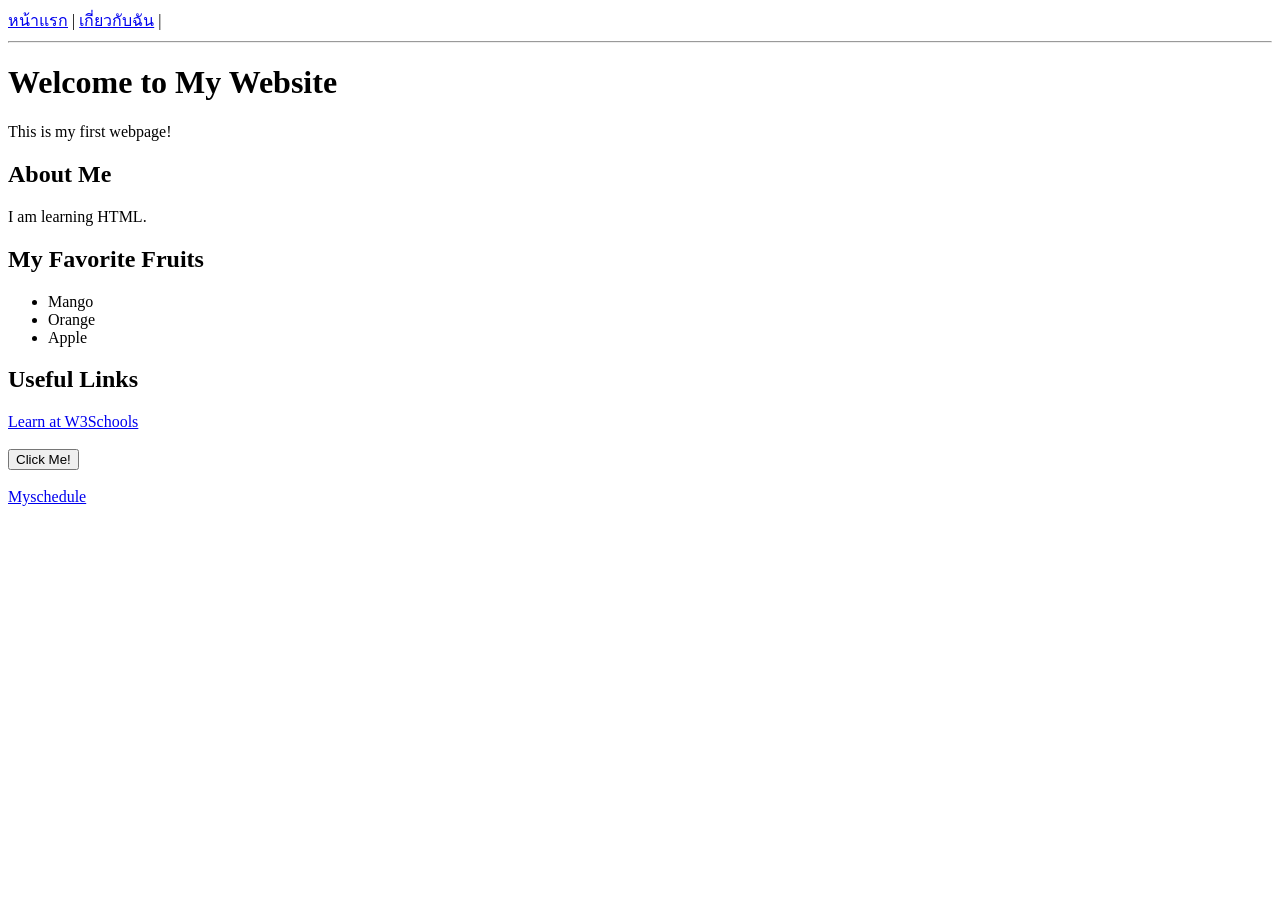
==== index.html @ 7ab22c1e "Rename Index.html to index.html" ====
<!DOCTYPE html>
<html>
<head>
    <meta charset="UTF-8">
    <title>Giftbox's Note</title>
</head>
<body>
    <nav>
        <a href="index.html">หน้าแรก</a> |
        <a href="aboutme.html">เกี่ยวกับฉัน</a> |
        <hr>
    </nav>
</body>
<body>
    <h1>Welcome to My Website</h1>
    <p>This is my first webpage!</p>
    
    <h2>About Me</h2>
    <p>I am learning HTML.</p>
    
    <h2>My Favorite Fruits</h2>
    <ul>
        <li>Mango</li>
        <li>Orange</li>
        <li>Apple</li>
    </ul>
    
    <h2>Useful Links</h2>
    <a href="https://www.w3schools.com">Learn at W3Schools</a>
    
    <br><br>
    <button>Click Me!</button>
    <br><br>
    
</body>
<body>
    <a href="https://pir-680710187.w3spaces.com/Myschedule.html">Myschedule</a>
</body>
</html>
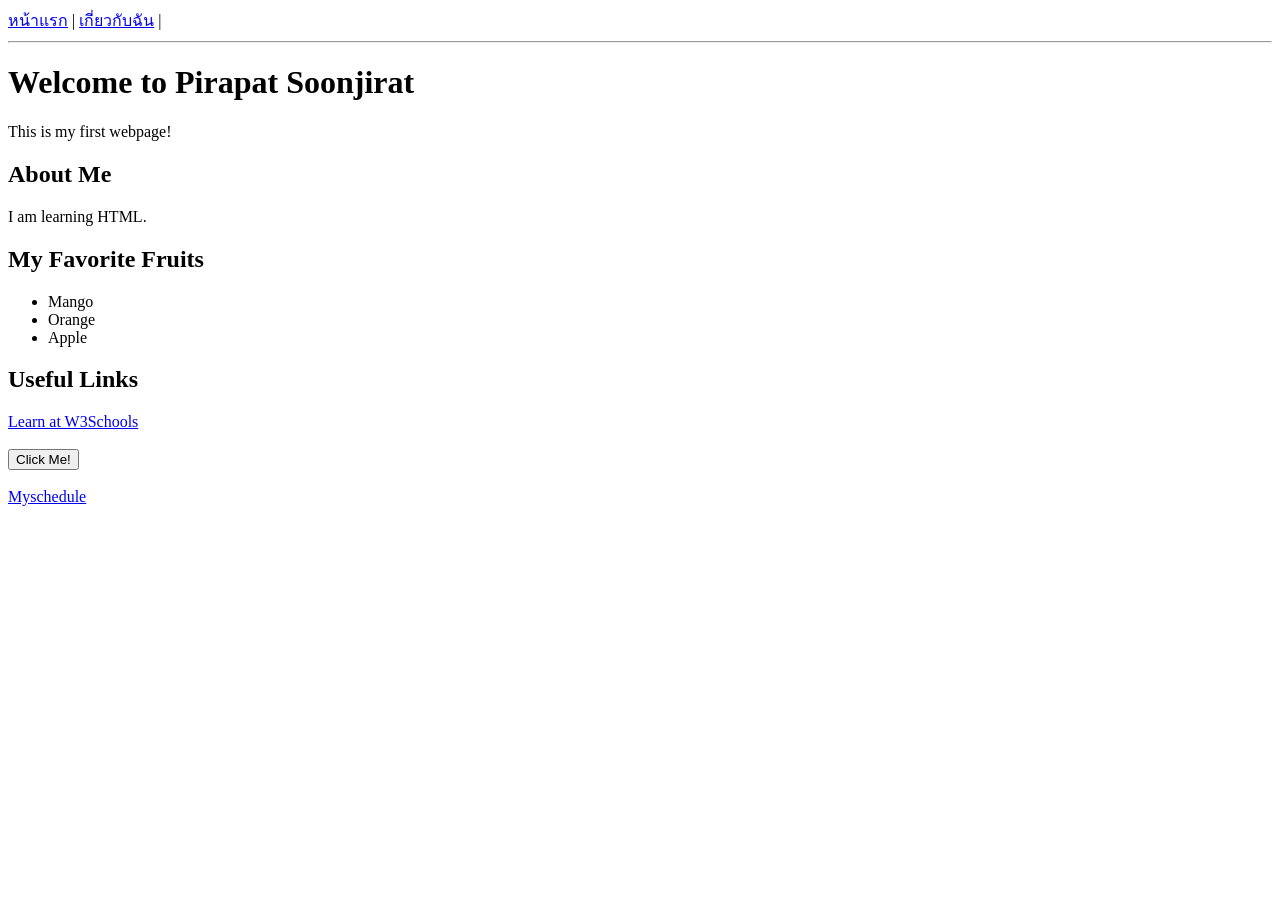
==== commit bb9fe1f2: "edit h1" ====
--- a/index.html
+++ b/index.html
@@ -12,7 +12,7 @@
     </nav>
 </body>
 <body>
-    <h1>Welcome to My Website</h1>
+    <h1>Welcome to Pirapat Soonjirat</h1>
     <p>This is my first webpage!</p>
     
     <h2>About Me</h2>
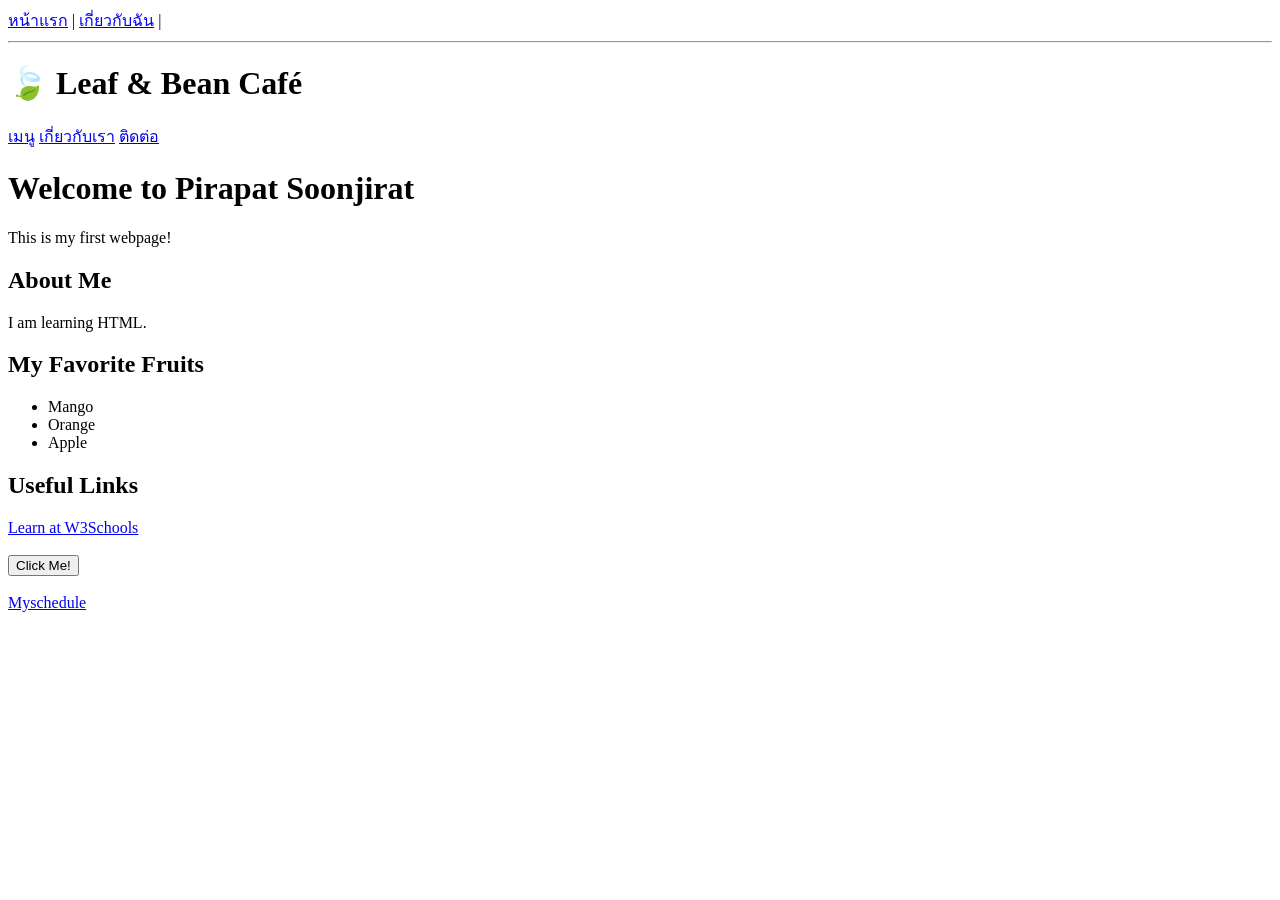
==== commit 50884cc4: "add header" ====
--- a/index.html
+++ b/index.html
@@ -2,7 +2,7 @@
 <html>
 <head>
     <meta charset="UTF-8">
-    <title>Giftbox's Note</title>
+    <title>Leaf & Bean Café</title>
 </head>
 <body>
     <nav>
@@ -12,6 +12,14 @@
     </nav>
 </body>
 <body>
+    <header>
+    <h1>🍃 Leaf & Bean Café</h1>
+    <nav>
+        <a href="#menu">เมนู</a>
+        <a href="#about">เกี่ยวกับเรา</a>
+        <a href="#contact">ติดต่อ</a>
+    </nav>
+</header>
     <h1>Welcome to Pirapat Soonjirat</h1>
     <p>This is my first webpage!</p>
     
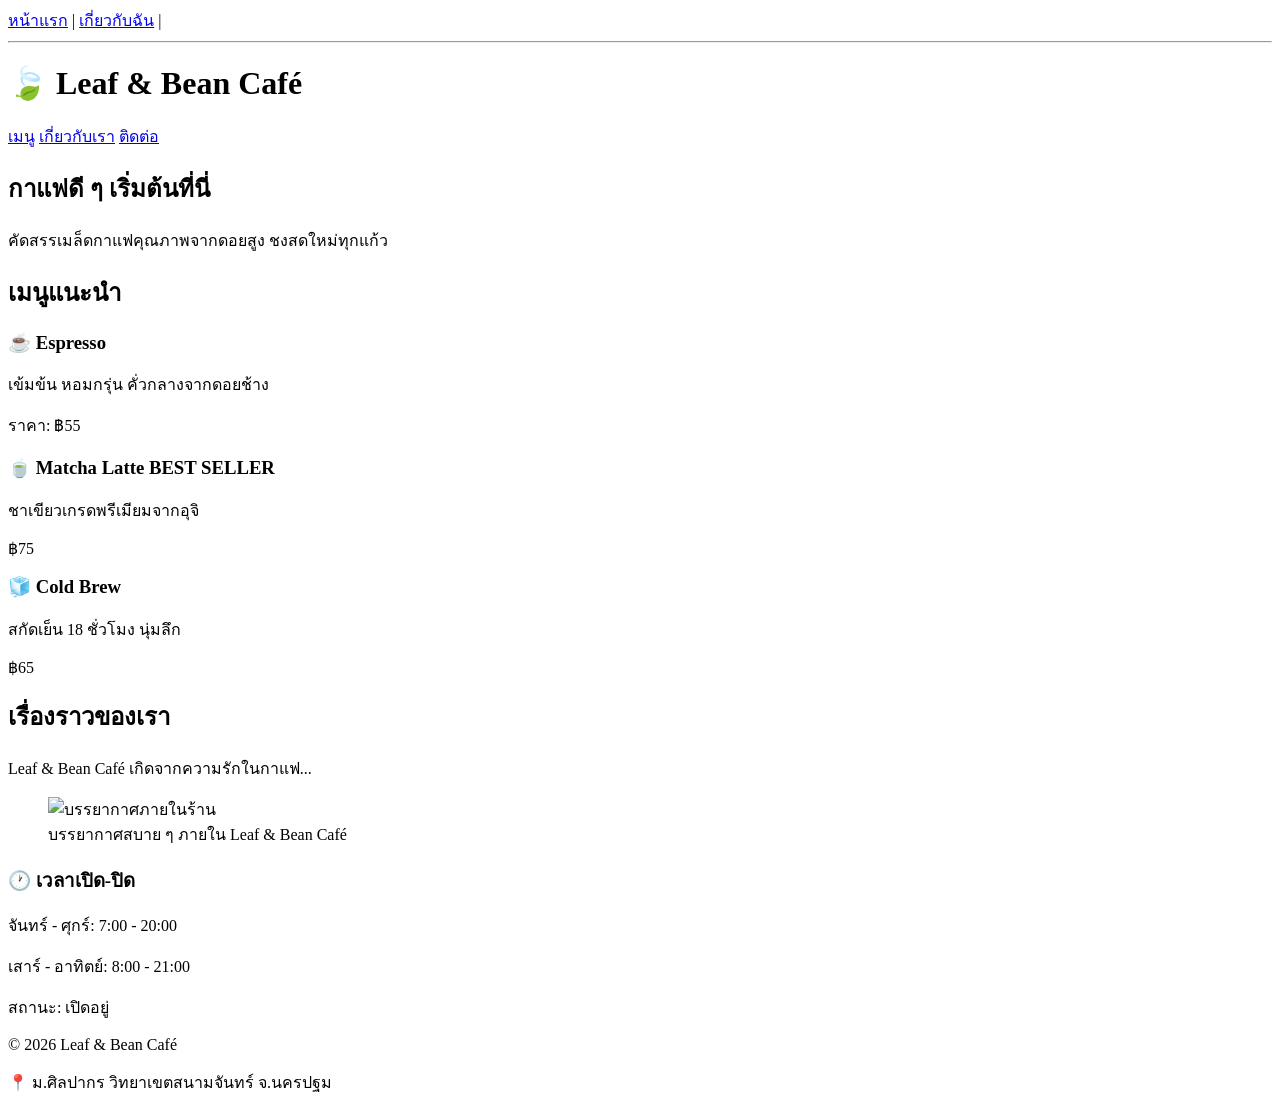
==== commit 5e14a196: "add more so more" ====
--- a/index.html
+++ b/index.html
@@ -1,9 +1,11 @@
 <!DOCTYPE html>
 <html>
+
 <head>
     <meta charset="UTF-8">
     <title>Leaf & Bean Café</title>
 </head>
+
 <body>
     <nav>
         <a href="index.html">หน้าแรก</a> |
@@ -11,37 +13,69 @@
         <hr>
     </nav>
 </body>
+
 <body>
     <header>
-    <h1>🍃 Leaf & Bean Café</h1>
-    <nav>
-        <a href="#menu">เมนู</a>
-        <a href="#about">เกี่ยวกับเรา</a>
-        <a href="#contact">ติดต่อ</a>
-    </nav>
-</header>
-    <h1>Welcome to Pirapat Soonjirat</h1>
-    <p>This is my first webpage!</p>
-    
-    <h2>About Me</h2>
-    <p>I am learning HTML.</p>
-    
-    <h2>My Favorite Fruits</h2>
-    <ul>
-        <li>Mango</li>
-        <li>Orange</li>
-        <li>Apple</li>
-    </ul>
-    
-    <h2>Useful Links</h2>
-    <a href="https://www.w3schools.com">Learn at W3Schools</a>
-    
-    <br><br>
-    <button>Click Me!</button>
-    <br><br>
-    
-</body>
-<body>
-    <a href="https://pir-680710187.w3spaces.com/Myschedule.html">Myschedule</a>
-</body>
-</html>
+        <h1>🍃 Leaf & Bean Café</h1>
+        <nav>
+            <a href="#menu">เมนู</a>
+            <a href="#about">เกี่ยวกับเรา</a>
+            <a href="#contact">ติดต่อ</a>
+        </nav>
+    </header>
+    <main>
+        <!-- ส่วน Hero -->
+        <section>
+            <h2>กาแฟดี ๆ เริ่มต้นที่นี่</h2>
+            <p>คัดสรรเมล็ดกาแฟคุณภาพจากดอยสูง ชงสดใหม่ทุกแก้ว</p>
+        </section>
+
+        <!-- ส่วนเมนู -->
+        <section id="drinkmenu">
+            <h2>เมนูแนะนำ</h2>
+            <!-- จะเพิ่มการ์ดเมนูใน Section 2 -->
+            <div>
+                <!-- การ์ดเมนูที่ 1 -->
+                <div class="card">
+                    <h3 class="card-title">☕ Espresso</h3>
+                    <p class="card-desc">เข้มข้น หอมกรุ่น คั่วกลางจากดอยช้าง</p>
+                    <p class="price">ราคา: <span>฿55</span>   </p>
+                </div >
+                <!-- การ์ดที่ 2 -->
+                <div class="card">
+                    <h3 class="card-title">🍵 Matcha Latte <span>BEST SELLER</span></h3>
+                    <p class="card-desc">ชาเขียวเกรดพรีเมียมจากอุจิ</p>
+                    <p class="price">฿75</p>
+                </div>
+                <!-- การ์ดที่ 3 -->
+                <div class="card">
+                    <h3 class="card-title">🧊 Cold Brew</h3>
+                    <p class="card-desc">สกัดเย็น 18 ชั่วโมง นุ่มลึก</p>
+                    <p class="price">฿65</p>
+                </div>
+            </div>
+        </section>
+
+        <!-- เรื่องราวร้าน — เนื้อหาอิสระ ใช้ <article> -->
+        <article id ="about">
+            <h2>เรื่องราวของเรา</h2>
+            <p>Leaf & Bean Café เกิดจากความรักในกาแฟ...</p>
+            <figure>
+                <img src="cafe-interior.jpg" alt="บรรยากาศภายในร้าน">
+                <figcaption>บรรยากาศสบาย ๆ ภายใน Leaf & Bean Café</figcaption>
+            </figure>
+        </article>
+    </main>
+    <aside>
+        <h3>🕐 เวลาเปิด-ปิด</h3>
+        <p>จันทร์ - ศุกร์: 7:00 - 20:00</p>
+        <p>เสาร์ - อาทิตย์: 8:00 - 21:00</p>
+        <p>สถานะ: <span>เปิดอยู่</span></p>
+    </aside>
+
+    <footer id = "contact">
+        <p>&copy; 2026 Leaf & Bean Café</p>
+        <p>📍 ม.ศิลปากร วิทยาเขตสนามจันทร์ จ.นครปฐม</p>
+    </footer>
+
+</html>
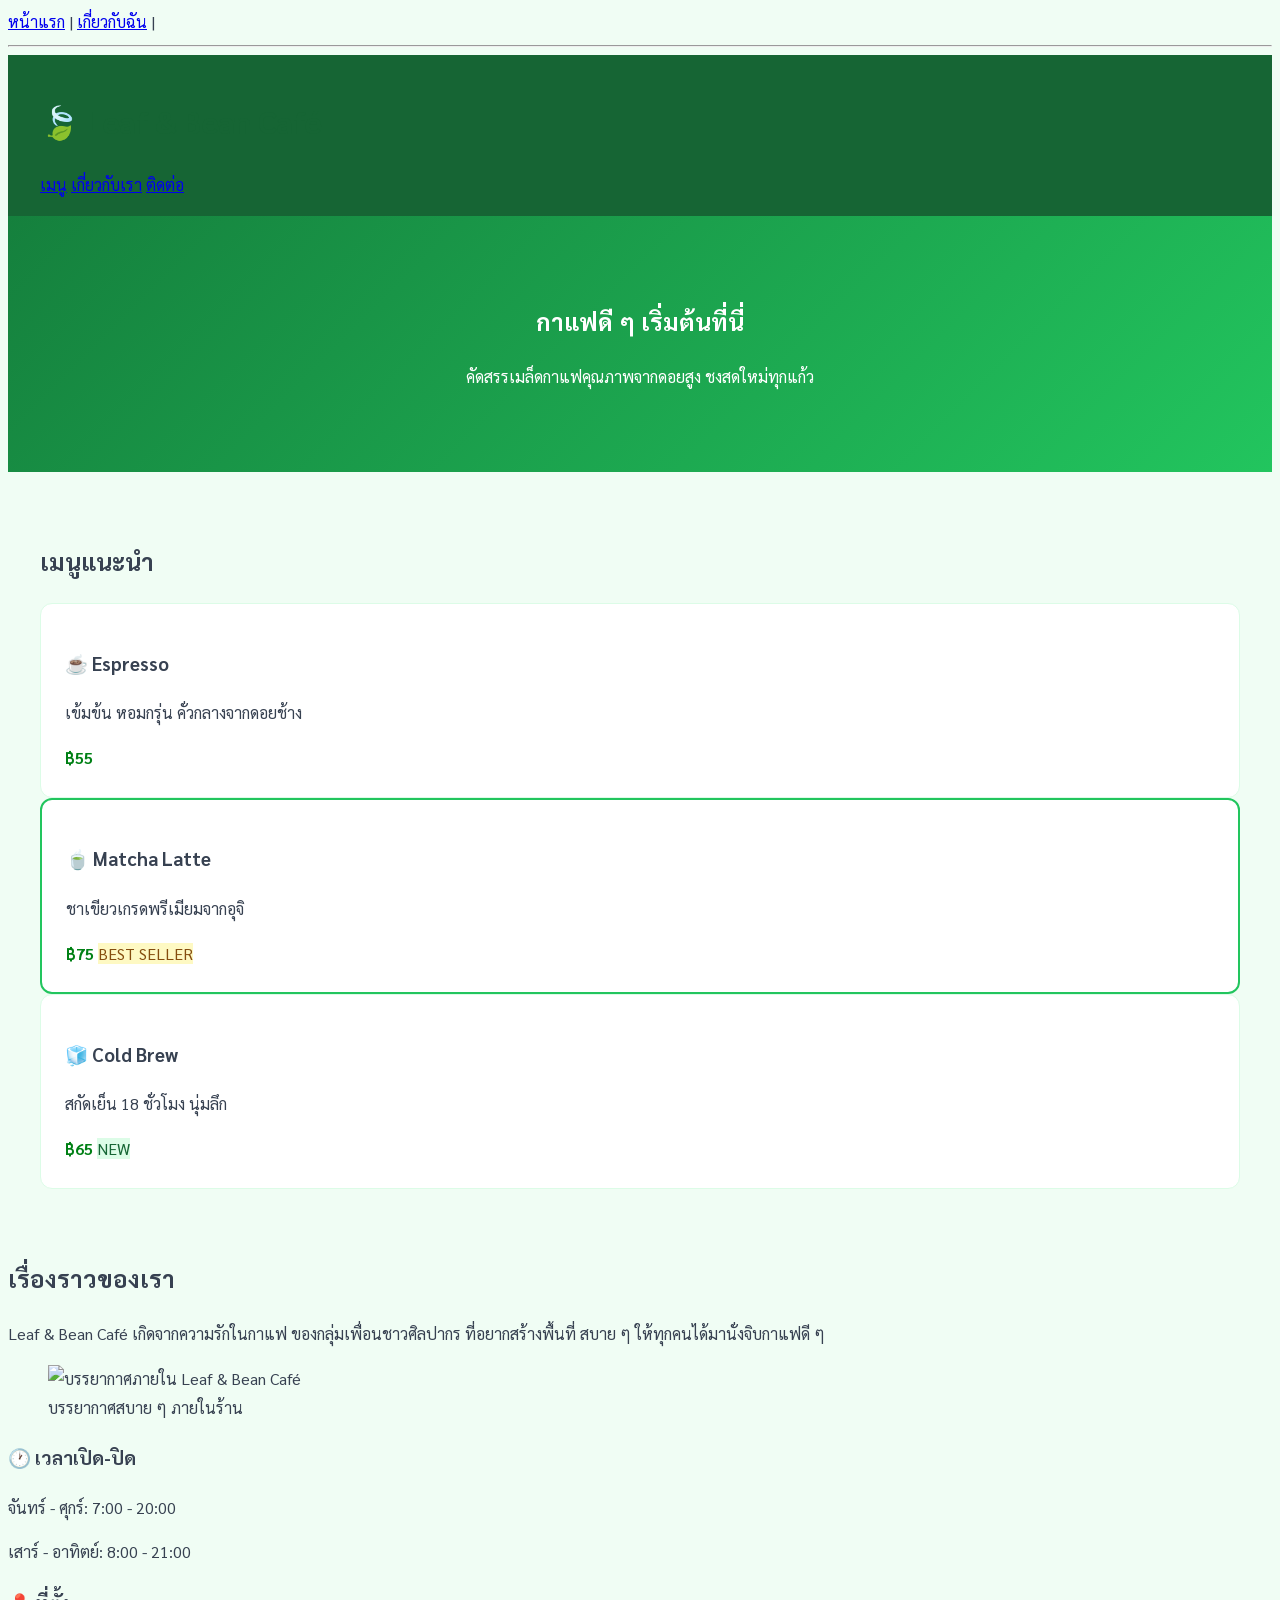
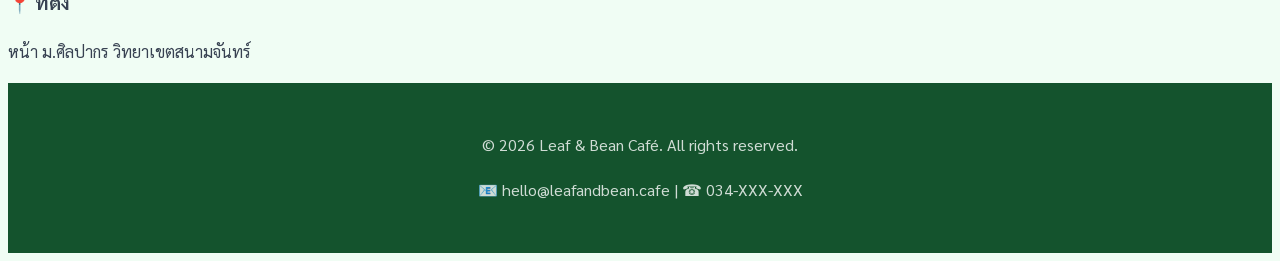
==== commit 40df4256: "basiccss" ====
--- a/index.html
+++ b/index.html
@@ -4,6 +4,12 @@
 <head>
     <meta charset="UTF-8">
     <title>Leaf & Bean Café</title>
+    <meta name="viewport" content="width=device-width, initial-scale=1.0">
+    <link rel="preconnect" href="https://fonts.googleapis.com">
+    <link href="https://fonts.googleapis.com/css2?family=Sarabun:wght@400;600;700&display=swap"
+        rel="stylesheet">
+    <link rel="stylesheet"
+        href="css/style.css">
 </head>
 
 <body>
@@ -15,67 +21,75 @@
 </body>
 
 <body>
-    <header>
-        <h1>🍃 Leaf & Bean Café</h1>
-        <nav>
+
+    <!-- ═══ Header ═══ -->
+    <header class="site-header" id="top">
+        <h1 class="logo">🍃 Leaf & Bean Café</h1>
+        <nav class="main-nav">
             <a href="#menu">เมนู</a>
             <a href="#about">เกี่ยวกับเรา</a>
             <a href="#contact">ติดต่อ</a>
         </nav>
     </header>
+
+    <!-- ═══ Main ═══ -->
     <main>
-        <!-- ส่วน Hero -->
-        <section>
+        <section class="hero-section">
             <h2>กาแฟดี ๆ เริ่มต้นที่นี่</h2>
             <p>คัดสรรเมล็ดกาแฟคุณภาพจากดอยสูง ชงสดใหม่ทุกแก้ว</p>
         </section>
 
-        <!-- ส่วนเมนู -->
-        <section id="drinkmenu">
-            <h2>เมนูแนะนำ</h2>
-            <!-- จะเพิ่มการ์ดเมนูใน Section 2 -->
-            <div>
-                <!-- การ์ดเมนูที่ 1 -->
+        <section id="menu">
+            <h2 class="section-title">เมนูแนะนำ</h2>
+            <div class="menu-grid">
                 <div class="card">
                     <h3 class="card-title">☕ Espresso</h3>
                     <p class="card-desc">เข้มข้น หอมกรุ่น คั่วกลางจากดอยช้าง</p>
-                    <p class="price">ราคา: <span>฿55</span>   </p>
-                </div >
-                <!-- การ์ดที่ 2 -->
-                <div class="card">
-                    <h3 class="card-title">🍵 Matcha Latte <span>BEST SELLER</span></h3>
+                    <span class="price">฿55</span>
+                </div>
+                <div class="card featured">
+                    <h3 class="card-title">🍵 Matcha Latte</h3>
                     <p class="card-desc">ชาเขียวเกรดพรีเมียมจากอุจิ</p>
-                    <p class="price">฿75</p>
+                    <span class="price">฿75</span>
+                    <span class="badge bestseller">BEST SELLER</span>
                 </div>
-                <!-- การ์ดที่ 3 -->
                 <div class="card">
                     <h3 class="card-title">🧊 Cold Brew</h3>
                     <p class="card-desc">สกัดเย็น 18 ชั่วโมง นุ่มลึก</p>
-                    <p class="price">฿65</p>
+                    <span class="price">฿65</span>
+                    <span class="badge new">NEW</span>
                 </div>
             </div>
         </section>
 
-        <!-- เรื่องราวร้าน — เนื้อหาอิสระ ใช้ <article> -->
-        <article id ="about">
-            <h2>เรื่องราวของเรา</h2>
-            <p>Leaf & Bean Café เกิดจากความรักในกาแฟ...</p>
-            <figure>
-                <img src="cafe-interior.jpg" alt="บรรยากาศภายในร้าน">
-                <figcaption>บรรยากาศสบาย ๆ ภายใน Leaf & Bean Café</figcaption>
-            </figure>
-        </article>
+        <div class="content-wrapper">
+            <article id="about">
+                <h2 class="section-title">เรื่องราวของเรา</h2>
+                <p>Leaf & Bean Café เกิดจากความรักในกาแฟ
+                ของกลุ่มเพื่อนชาวศิลปากร ที่อยากสร้างพื้นที่
+                สบาย ๆ ให้ทุกคนได้มานั่งจิบกาแฟดี ๆ</p>
+                <figure>
+                    <img src="cafe-interior.jpg"
+                         alt="บรรยากาศภายใน Leaf & Bean Café">
+                    <figcaption>บรรยากาศสบาย ๆ ภายในร้าน</figcaption>
+                </figure>
+            </article>
+
+            <aside class="sidebar">
+                <h3>🕐 เวลาเปิด-ปิด</h3>
+                <p>จันทร์ - ศุกร์: 7:00 - 20:00</p>
+                <p>เสาร์ - อาทิตย์: 8:00 - 21:00</p>
+                <h3>📍 ที่ตั้ง</h3>
+                <p>หน้า ม.ศิลปากร วิทยาเขตสนามจันทร์</p>
+            </aside>
+        </div>
     </main>
-    <aside>
-        <h3>🕐 เวลาเปิด-ปิด</h3>
-        <p>จันทร์ - ศุกร์: 7:00 - 20:00</p>
-        <p>เสาร์ - อาทิตย์: 8:00 - 21:00</p>
-        <p>สถานะ: <span>เปิดอยู่</span></p>
-    </aside>
 
-    <footer id = "contact">
-        <p>&copy; 2026 Leaf & Bean Café</p>
-        <p>📍 ม.ศิลปากร วิทยาเขตสนามจันทร์ จ.นครปฐม</p>
+    <!-- ═══ Footer ═══ -->
+    <footer class="site-footer" id="contact">
+        <p>&copy; 2026 Leaf & Bean Café. All rights reserved.</p>
+        <p>📧 hello@leafandbean.cafe | ☎ 034-XXX-XXX</p>
     </footer>
 
+</body>
 </html>
--- a/css/style.css
+++ b/css/style.css
@@ -0,0 +1,63 @@
+body {
+    font-family: 'Sarabun', sans-serif;
+    font-size: 16px;
+    line-height: 1.8;
+    color: #374151;
+    background-color: #f0fdf4;
+}
+.logo {
+    font-size: 1.8rem;
+    font-weight: 700;
+    letter-spacing: -0.02em;
+    color: #166534;
+    font-size: 2rem;
+    
+}
+.price {
+    color: #008015;
+    font-weight: bold;
+}
+.bestseller {
+    background-color: #fef9c3; /* เหลืองอ่อน */
+    color: #854d0e;            /* น้ำตาลทอง */
+}
+.card {
+    background: white;
+    border: 1px solid #dcfce7;
+    border-radius: 12px;
+    padding: 1.5rem;
+}
+.card.featured {
+    border: 2px solid #22c55e;
+}
+
+/* Badge NEW — สีเขียวอ่อน */
+.new {
+    background-color: #dcfce7; /* เขียวอ่อน */
+    color: #166534;            /* เขียวเข้ม */
+}
+.hero-section {
+    background: linear-gradient(
+        135deg,
+        #15803d,         /* เขียวเข้ม */
+        #22c55e          /* เขียวสด */
+    );
+    color: white;
+    text-align: center;
+    padding: 4rem 2rem;
+}
+.site-header {
+    background-color: #166534;
+    color: white;
+    padding: 1rem 2rem;
+}
+#menu {
+    background-color: #f0fdf4;
+    padding: 3rem 2rem;
+}
+.site-footer {
+    background-color: #14532d;
+    color: rgba(255, 255, 255, 0.8);   /* ขาว 80% */
+    text-align: center;
+    padding: 2rem;
+}
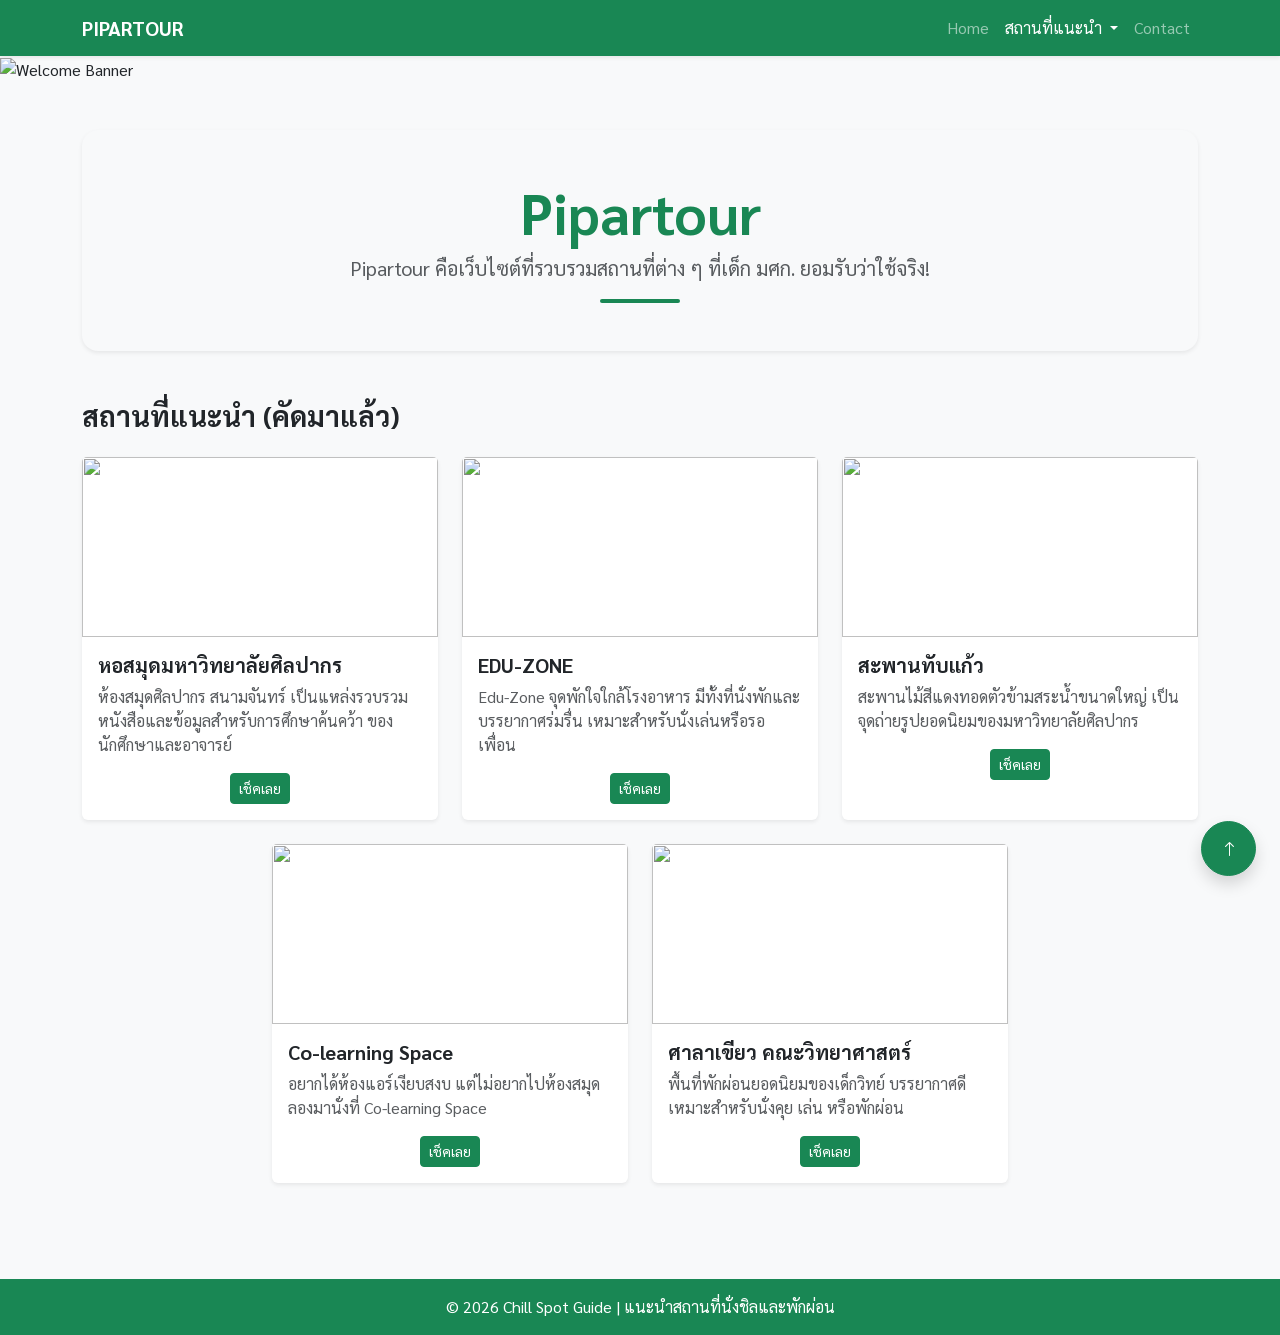
==== commit 481e7596: "." ====
--- a/index.html
+++ b/index.html
@@ -1,95 +1,252 @@
-<!DOCTYPE html>
-<html>
+<!doctype html>
+<html lang="th">
 
 <head>
     <meta charset="UTF-8">
-    <title>Leaf & Bean Café</title>
     <meta name="viewport" content="width=device-width, initial-scale=1.0">
-    <link rel="preconnect" href="https://fonts.googleapis.com">
-    <link href="https://fonts.googleapis.com/css2?family=Sarabun:wght@400;600;700&display=swap"
-        rel="stylesheet">
-    <link rel="stylesheet"
-        href="css/style.css">
+    <title>Pipartour</title>
+
+    <link href="https://cdn.jsdelivr.net/npm/bootstrap@5.3.2/dist/css/bootstrap.min.css" rel="stylesheet">
+    <link href="https://fonts.googleapis.com/css2?family=Sarabun:wght@300;400;700&display=swap" rel="stylesheet">
+    <link rel="stylesheet" href="https://cdn.jsdelivr.net/npm/bootstrap-icons@1.11.3/font/bootstrap-icons.css">
+
 </head>
 
-<body>
-    <nav>
-        <a href="index.html">หน้าแรก</a> |
-        <a href="aboutme.html">เกี่ยวกับฉัน</a> |
-        <hr>
+<body class="bg-light" style="font-family: 'Sarabun', sans-serif">
+
+    <!-- Navbar -->
+    <nav class="navbar navbar-expand-lg navbar-dark bg-success sticky-top shadow-sm">
+        <div class="container">
+
+            <span class="navbar-brand fw-bold">PIPARTOUR</span>
+
+            <button class="navbar-toggler" data-bs-toggle="collapse" data-bs-target="#nav">
+                <span class="navbar-toggler-icon"></span>
+            </button>
+
+            <div class="collapse navbar-collapse" id="nav">
+
+                <ul class="navbar-nav ms-auto">
+
+                    <li class="nav-item">
+                        <a class="nav-link" href="index.html">Home</a>
+                    </li>
+
+                    <li class="nav-item dropdown">
+                        <a class="nav-link dropdown-toggle text-white" href="#" role="button" data-bs-toggle="dropdown">
+                            สถานที่แนะนำ
+                        </a>
+
+                        <ul class="dropdown-menu">
+                            <li><a class="dropdown-item" href="Liblary.html">หอสมุดกลาง</a></li>
+                            <li><a class="dropdown-item" href="EDU-ZONE.html">Edu-Zone</a></li>
+                            <li><a class="dropdown-item" href="Nay.html">สะพานทับแก้ว</a></li>
+                            <li><a class="dropdown-item" href="To.html">Co-learning Space</a></li>
+                            <li><a class="dropdown-item" href="Toy.html">ศาลาเขียว</a></li>
+                        </ul>
+
+                    </li>
+
+                    <li class="nav-item">
+                        <a class="nav-link" href="Contract.html">Contact</a>
+                    </li>
+
+                </ul>
+            </div>
+        </div>
     </nav>
+
+    <!-- Banner -->
+    <div class="banner">
+        <img src="https://i.ibb.co/HDG9GkMg/e7ac841d457f3373.jpg" width="100%" alt="Welcome Banner">
+    </div>
+
+    <div class="container py-5">
+
+        <header class="text-center py-5 mb-5 bg-light rounded-4 shadow-sm">
+
+            <h1 class="display-4 fw-bold text-success">Pipartour</h1>
+
+            <p class="text-muted fs-5 mt-2">
+                Pipartour คือเว็บไซต์ที่รวบรวมสถานที่ต่าง ๆ ที่เด็ก มศก. ยอมรับว่าใช้จริง!
+            </p>
+
+            <div class="mx-auto mt-3" style="width:80px;height:4px;background:#198754;border-radius:2px">
+            </div>
+
+        </header>
+
+
+        <!-- สถานที่แนะนำ -->
+        <section class="mt-5">
+
+            <h3 class="fw-bold mb-4">สถานที่แนะนำ (คัดมาแล้ว)</h3>
+
+            <div class="row g-4">
+
+                <!-- ห้องสมุด -->
+                <div class="col-md-4">
+                    <div class="card shadow-sm border-0 h-100">
+
+                        <img src="https://lib.su.ac.th/wp-content/uploads/2022/05/IMG_0377-1.jpg" class="card-img-top"
+                            style="height:180px;object-fit:cover">
+
+                        <div class="card-body">
+
+                            <h5 class="fw-bold">หอสมุดมหาวิทยาลัยศิลปากร</h5>
+
+                            <p class="text-muted">
+                                ห้องสมุดศิลปากร สนามจันทร์ เป็นแหล่งรวบรวมหนังสือและข้อมูลสำหรับการศึกษาค้นคว้า
+                                ของนักศึกษาและอาจารย์
+                            </p>
+
+                            <div class="text-center">
+                                <a href="Liblary.html" class="btn btn-success btn-sm">เช็คเลย</a>
+                            </div>
+
+                        </div>
+                    </div>
+                </div>
+
+
+                <!-- EDU -->
+                <div class="col-md-4">
+                    <div class="card shadow-sm border-0 h-100">
+
+                        <img src="https://i.ibb.co/JRLQmcbV/image.jpg" class="card-img-top"
+                            style="height:180px;object-fit:cover">
+
+                        <div class="card-body">
+
+                            <h5 class="fw-bold">EDU-ZONE</h5>
+
+                            <p class="text-muted">
+                                Edu-Zone จุดพักใจใกล้โรงอาหาร มีทั้งที่นั่งพักและบรรยากาศร่มรื่น
+                                เหมาะสำหรับนั่งเล่นหรือรอเพื่อน
+                            </p>
+
+                            <div class="text-center">
+                                <a href="EDU-ZONE.html" class="btn btn-success btn-sm">เช็คเลย</a>
+                            </div>
+
+                        </div>
+                    </div>
+                </div>
+
+
+                <!-- สะพาน -->
+                <div class="col-md-4">
+                    <div class="card shadow-sm border-0 h-100">
+
+                        <img src="https://i.ibb.co/Kp7CngLR/r00130uuxtu6-PKWDIFj-o.jpg" class="card-img-top"
+                            style="height:180px;object-fit:cover">
+
+                        <div class="card-body">
+
+                            <h5 class="fw-bold">สะพานทับแก้ว</h5>
+
+                            <p class="text-muted">
+                                สะพานไม้สีแดงทอดตัวข้ามสระน้ำขนาดใหญ่
+                                เป็นจุดถ่ายรูปยอดนิยมของมหาวิทยาลัยศิลปากร
+                            </p>
+
+                            <div class="text-center">
+                                <a href="Nay.html" class="btn btn-success btn-sm">เช็คเลย</a>
+                            </div>
+
+                        </div>
+                    </div>
+                </div>
+
+            </div>
+        </section>
+
+
+        <section class="mt-4">
+
+            <div class="row g-4 justify-content-center">
+
+                <!-- Co-learning -->
+                <div class="col-md-4">
+                    <div class="card shadow-sm border-0 h-100">
+
+                        <img src="https://i.postimg.cc/B668rBpZ/photo3.jpg" class="card-img-top"
+                            style="height:180px;object-fit:cover">
+
+                        <div class="card-body">
+
+                            <h5 class="fw-bold">Co-learning Space</h5>
+
+                            <p class="text-muted">
+                                อยากได้ห้องแอร์เงียบสงบ แต่ไม่อยากไปห้องสมุด
+                                ลองมานั่งที่ Co-learning Space
+                            </p>
+
+                            <div class="text-center">
+                                <a href="To.html" class="btn btn-success btn-sm">เช็คเลย</a>
+                            </div>
+
+                        </div>
+                    </div>
+                </div>
+
+
+                <!-- ศาลาเขียว -->
+                <div class="col-md-4">
+                    <div class="card shadow-sm border-0 h-100">
+
+                        <img src="https://i.ibb.co/1GYBzMJf/3.jpg" class="card-img-top"
+                            style="height:180px;object-fit:cover">
+
+                        <div class="card-body">
+
+                            <h5 class="fw-bold">ศาลาเขียว คณะวิทยาศาสตร์</h5>
+
+                            <p class="text-muted">
+                                พื้นที่พักผ่อนยอดนิยมของเด็กวิทย์
+                                บรรยากาศดี เหมาะสำหรับนั่งคุย เล่น หรือพักผ่อน
+                            </p>
+
+                            <div class="text-center">
+                                <a href="Toy.html" class="btn btn-success btn-sm">เช็คเลย</a>
+                            </div>
+
+                        </div>
+                    </div>
+                </div>
+
+            </div>
+        </section>
+
+    </div>
+
+
+    <!-- ปุ่มขึ้นบน -->
+    <button onclick="scrollToTop()"
+        class="btn btn-success rounded-circle shadow position-fixed bottom-0 end-0 m-4 d-flex align-items-center justify-content-center"
+        style="width:55px;height:55px">
+
+        <i class="bi bi-arrow-up"></i>
+
+    </button>
+
+    <script>
+        function scrollToTop() {
+            window.scrollTo({
+                top: 0,
+                behavior: "smooth"
+            });
+        }
+    </script>
+
+
+    <!-- Footer -->
+    <footer class="bg-success text-white text-center p-3 mt-5">
+        © 2026 Chill Spot Guide | แนะนำสถานที่นั่งชิลและพักผ่อน
+    </footer>
+
+    <script src="https://cdn.jsdelivr.net/npm/bootstrap@5.3.2/dist/js/bootstrap.bundle.min.js"></script>
+
 </body>
 
-<body>
-
-    <!-- ═══ Header ═══ -->
-    <header class="site-header" id="top">
-        <h1 class="logo">🍃 Leaf & Bean Café</h1>
-        <nav class="main-nav">
-            <a href="#menu">เมนู</a>
-            <a href="#about">เกี่ยวกับเรา</a>
-            <a href="#contact">ติดต่อ</a>
-        </nav>
-    </header>
-
-    <!-- ═══ Main ═══ -->
-    <main>
-        <section class="hero-section">
-            <h2>กาแฟดี ๆ เริ่มต้นที่นี่</h2>
-            <p>คัดสรรเมล็ดกาแฟคุณภาพจากดอยสูง ชงสดใหม่ทุกแก้ว</p>
-        </section>
-
-        <section id="menu">
-            <h2 class="section-title">เมนูแนะนำ</h2>
-            <div class="menu-grid">
-                <div class="card">
-                    <h3 class="card-title">☕ Espresso</h3>
-                    <p class="card-desc">เข้มข้น หอมกรุ่น คั่วกลางจากดอยช้าง</p>
-                    <span class="price">฿55</span>
-                </div>
-                <div class="card featured">
-                    <h3 class="card-title">🍵 Matcha Latte</h3>
-                    <p class="card-desc">ชาเขียวเกรดพรีเมียมจากอุจิ</p>
-                    <span class="price">฿75</span>
-                    <span class="badge bestseller">BEST SELLER</span>
-                </div>
-                <div class="card">
-                    <h3 class="card-title">🧊 Cold Brew</h3>
-                    <p class="card-desc">สกัดเย็น 18 ชั่วโมง นุ่มลึก</p>
-                    <span class="price">฿65</span>
-                    <span class="badge new">NEW</span>
-                </div>
-            </div>
-        </section>
-
-        <div class="content-wrapper">
-            <article id="about">
-                <h2 class="section-title">เรื่องราวของเรา</h2>
-                <p>Leaf & Bean Café เกิดจากความรักในกาแฟ
-                ของกลุ่มเพื่อนชาวศิลปากร ที่อยากสร้างพื้นที่
-                สบาย ๆ ให้ทุกคนได้มานั่งจิบกาแฟดี ๆ</p>
-                <figure>
-                    <img src="cafe-interior.jpg"
-                         alt="บรรยากาศภายใน Leaf & Bean Café">
-                    <figcaption>บรรยากาศสบาย ๆ ภายในร้าน</figcaption>
-                </figure>
-            </article>
-
-            <aside class="sidebar">
-                <h3>🕐 เวลาเปิด-ปิด</h3>
-                <p>จันทร์ - ศุกร์: 7:00 - 20:00</p>
-                <p>เสาร์ - อาทิตย์: 8:00 - 21:00</p>
-                <h3>📍 ที่ตั้ง</h3>
-                <p>หน้า ม.ศิลปากร วิทยาเขตสนามจันทร์</p>
-            </aside>
-        </div>
-    </main>
-
-    <!-- ═══ Footer ═══ -->
-    <footer class="site-footer" id="contact">
-        <p>&copy; 2026 Leaf & Bean Café. All rights reserved.</p>
-        <p>📧 hello@leafandbean.cafe | ☎ 034-XXX-XXX</p>
-    </footer>
-
-</body>
 </html>
